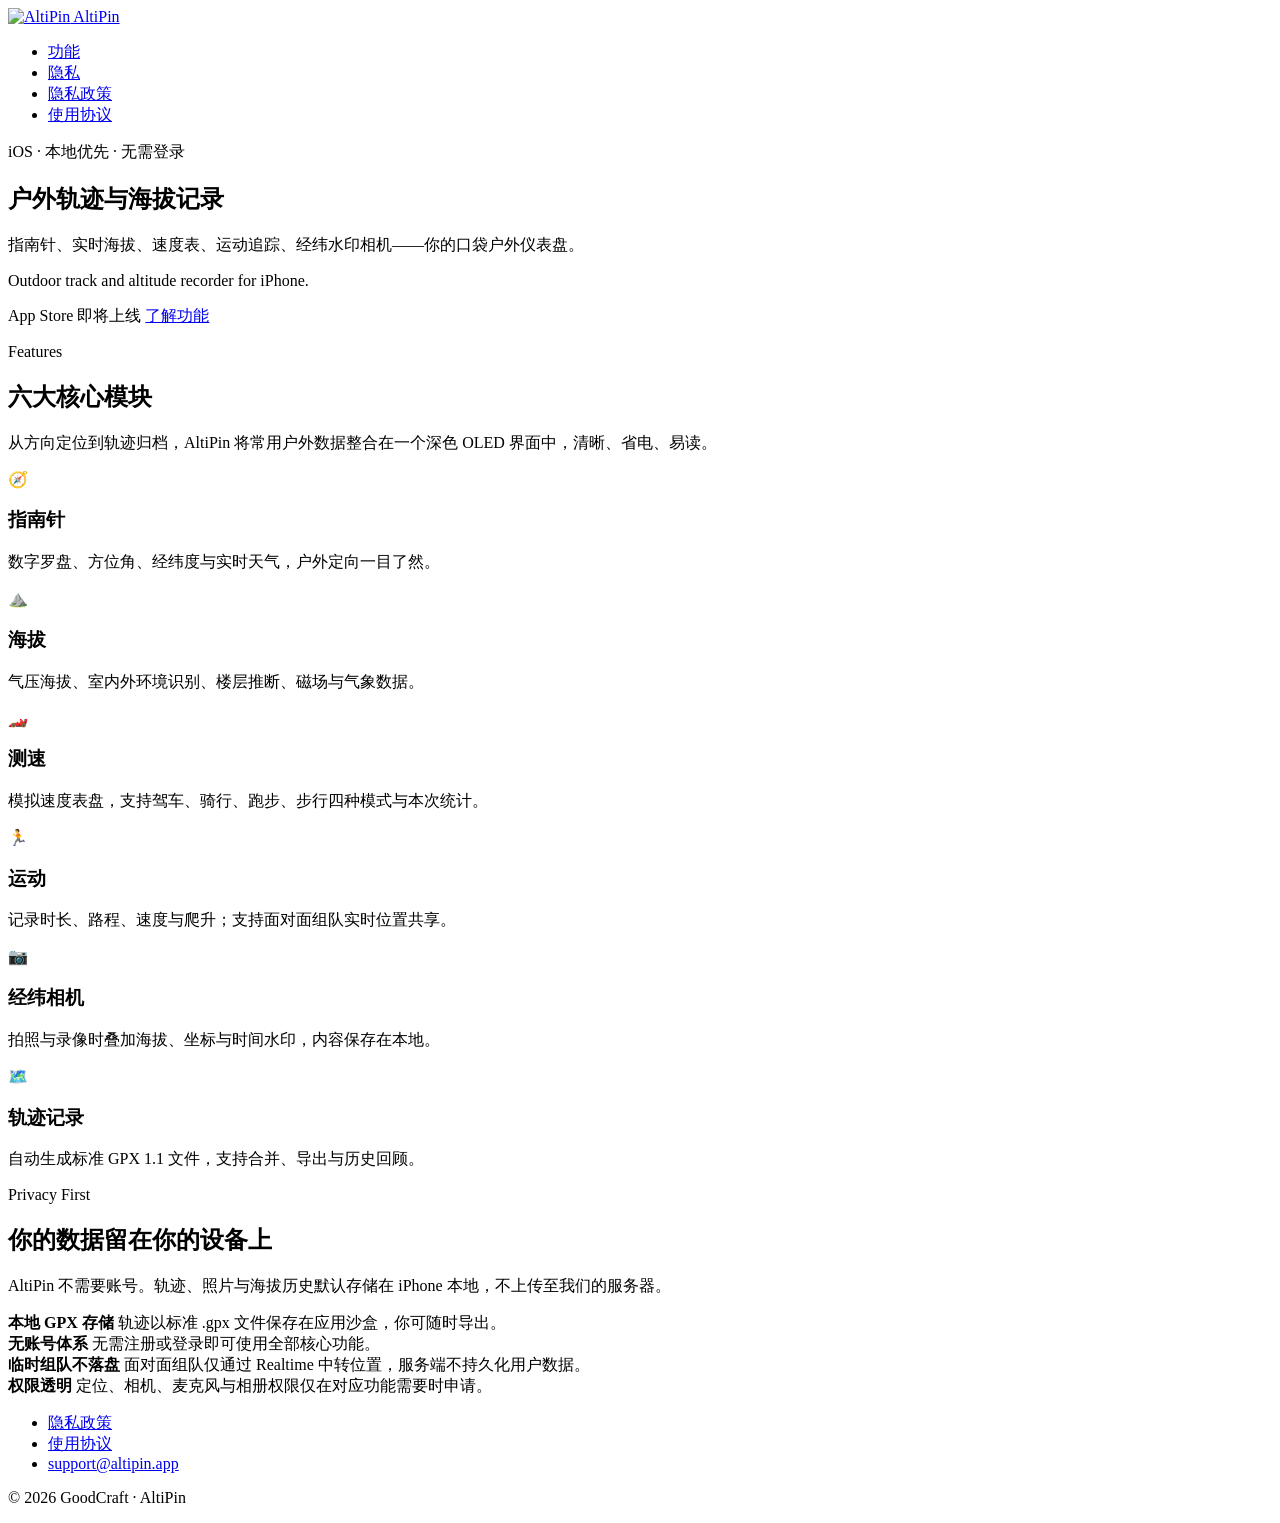
==== website/index.html @ b5b36eef "增加website" ====
<!DOCTYPE html>
<html lang="zh-Hans">
<head>
  <meta charset="UTF-8">
  <meta name="viewport" content="width=device-width, initial-scale=1.0">
  <title>AltiPin — 户外轨迹与海拔记录</title>
  <meta name="description" content="AltiPin 是一款纯本地优先的 iOS 户外工具：指南针、海拔、测速、运动记录、经纬相机与 GPX 轨迹，无需登录。">
  <meta name="keywords" content="AltiPin, compass, altitude, GPS, outdoor, hiking, GPX, iOS">
  <meta property="og:title" content="AltiPin — Outdoor Track &amp; Altitude Recorder">
  <meta property="og:description" content="指南针 · 海拔 · 测速 · 运动 · 经纬相机 · 轨迹记录">
  <meta property="og:url" content="https://compass.sryze.cc/">
  <meta property="og:type" content="website">
  <link rel="icon" href="/assets/favicon.svg" type="image/svg+xml">
  <link rel="stylesheet" href="/css/styles.css">
</head>
<body>
  <header class="site-header">
    <div class="container">
      <a class="logo" href="/">
        <img class="logo-icon" src="/assets/favicon.svg" alt="AltiPin" width="32" height="32">
        AltiPin
      </a>
      <nav>
        <ul class="nav-links">
          <li><a href="#features">功能</a></li>
          <li><a href="#privacy">隐私</a></li>
          <li><a href="/privacy/">隐私政策</a></li>
          <li><a href="/terms/">使用协议</a></li>
        </ul>
      </nav>
    </div>
  </header>

  <main>
    <section class="hero">
      <div class="container">
        <div class="hero-badge">iOS · 本地优先 · 无需登录</div>
        <h1>户外轨迹与海拔记录</h1>
        <p class="hero-subtitle">指南针、实时海拔、速度表、运动追踪、经纬水印相机——你的口袋户外仪表盘。</p>
        <p class="hero-subtitle-en">Outdoor track and altitude recorder for iPhone.</p>
        <div class="hero-actions">
          <span class="btn btn-disabled" aria-disabled="true">App Store 即将上线</span>
          <a class="btn btn-secondary" href="#features">了解功能</a>
        </div>
      </div>
    </section>

    <section id="features">
      <div class="container">
        <p class="section-label">Features</p>
        <h2 class="section-title">六大核心模块</h2>
        <p class="section-desc">从方向定位到轨迹归档，AltiPin 将常用户外数据整合在一个深色 OLED 界面中，清晰、省电、易读。</p>
        <div class="features-grid">
          <article class="feature-card">
            <div class="feature-icon" aria-hidden="true">🧭</div>
            <h3>指南针</h3>
            <p>数字罗盘、方位角、经纬度与实时天气，户外定向一目了然。</p>
          </article>
          <article class="feature-card">
            <div class="feature-icon" aria-hidden="true">⛰️</div>
            <h3>海拔</h3>
            <p>气压海拔、室内外环境识别、楼层推断、磁场与气象数据。</p>
          </article>
          <article class="feature-card">
            <div class="feature-icon" aria-hidden="true">🏎️</div>
            <h3>测速</h3>
            <p>模拟速度表盘，支持驾车、骑行、跑步、步行四种模式与本次统计。</p>
          </article>
          <article class="feature-card">
            <div class="feature-icon" aria-hidden="true">🏃</div>
            <h3>运动</h3>
            <p>记录时长、路程、速度与爬升；支持面对面组队实时位置共享。</p>
          </article>
          <article class="feature-card">
            <div class="feature-icon" aria-hidden="true">📷</div>
            <h3>经纬相机</h3>
            <p>拍照与录像时叠加海拔、坐标与时间水印，内容保存在本地。</p>
          </article>
          <article class="feature-card">
            <div class="feature-icon" aria-hidden="true">🗺️</div>
            <h3>轨迹记录</h3>
            <p>自动生成标准 GPX 1.1 文件，支持合并、导出与历史回顾。</p>
          </article>
        </div>
      </div>
    </section>

    <section id="privacy">
      <div class="container">
        <p class="section-label">Privacy First</p>
        <h2 class="section-title">你的数据留在你的设备上</h2>
        <p class="section-desc">AltiPin 不需要账号。轨迹、照片与海拔历史默认存储在 iPhone 本地，不上传至我们的服务器。</p>
        <div class="highlights">
          <div class="highlight-item">
            <strong>本地 GPX 存储</strong>
            <span>轨迹以标准 .gpx 文件保存在应用沙盒，你可随时导出。</span>
          </div>
          <div class="highlight-item">
            <strong>无账号体系</strong>
            <span>无需注册或登录即可使用全部核心功能。</span>
          </div>
          <div class="highlight-item">
            <strong>临时组队不落盘</strong>
            <span>面对面组队仅通过 Realtime 中转位置，服务端不持久化用户数据。</span>
          </div>
          <div class="highlight-item">
            <strong>权限透明</strong>
            <span>定位、相机、麦克风与相册权限仅在对应功能需要时申请。</span>
          </div>
        </div>
      </div>
    </section>
  </main>

  <footer class="site-footer">
    <div class="container footer-inner">
      <ul class="footer-links">
        <li><a href="/privacy/">隐私政策</a></li>
        <li><a href="/terms/">使用协议</a></li>
        <li><a href="mailto:support@altipin.app">support@altipin.app</a></li>
      </ul>
      <p class="footer-copy">© 2026 GoodCraft · AltiPin</p>
    </div>
  </footer>
</body>
</html>
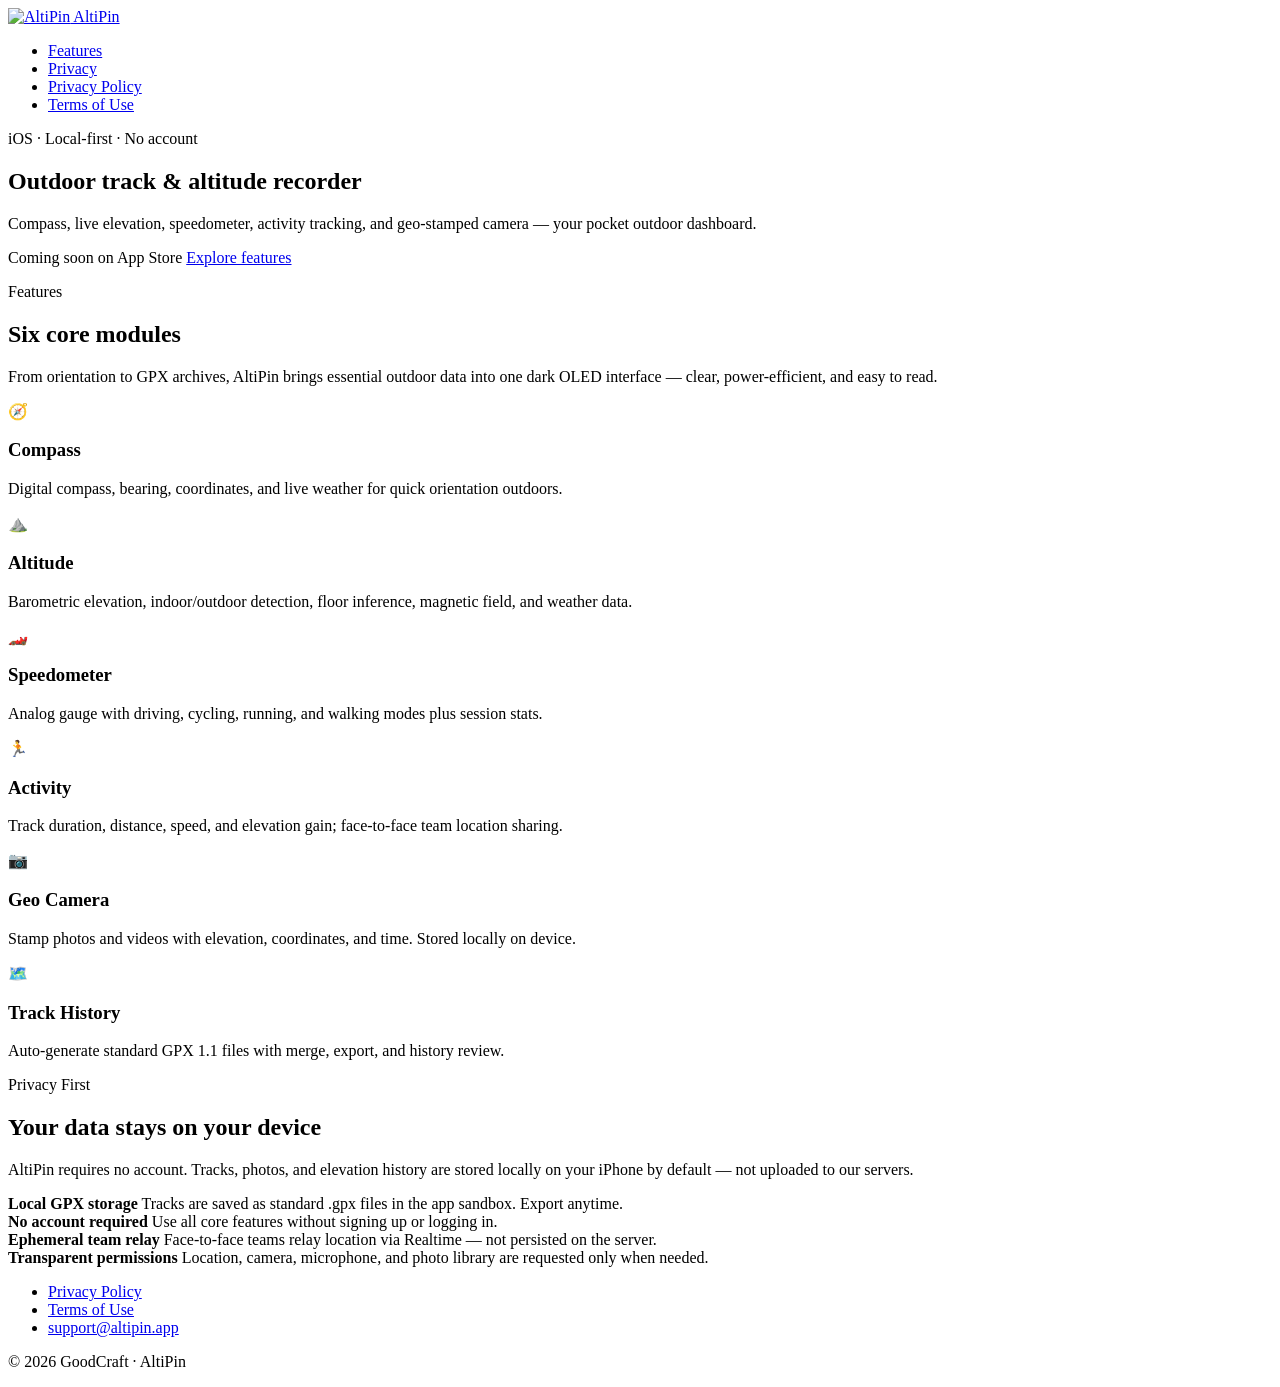
==== commit 4d61286a: "增加多语言" ====
--- a/website/index.html
+++ b/website/index.html
@@ -1,19 +1,21 @@
 <!DOCTYPE html>
-<html lang="zh-Hans">
+<html lang="en">
 <head>
   <meta charset="UTF-8">
   <meta name="viewport" content="width=device-width, initial-scale=1.0">
-  <title>AltiPin — 户外轨迹与海拔记录</title>
-  <meta name="description" content="AltiPin 是一款纯本地优先的 iOS 户外工具：指南针、海拔、测速、运动记录、经纬相机与 GPX 轨迹，无需登录。">
+  <title>AltiPin — Outdoor Track &amp; Altitude Recorder</title>
+  <meta name="description" content="AltiPin is a local-first iOS outdoor toolkit: compass, altitude, speedometer, activity tracking, geo camera, and GPX tracks. No account required.">
   <meta name="keywords" content="AltiPin, compass, altitude, GPS, outdoor, hiking, GPX, iOS">
   <meta property="og:title" content="AltiPin — Outdoor Track &amp; Altitude Recorder">
-  <meta property="og:description" content="指南针 · 海拔 · 测速 · 运动 · 经纬相机 · 轨迹记录">
+  <meta property="og:description" content="Compass · Altitude · Speedometer · Activity · Geo Camera · GPX Tracks">
   <meta property="og:url" content="https://compass.sryze.cc/">
   <meta property="og:type" content="website">
   <link rel="icon" href="/assets/favicon.svg" type="image/svg+xml">
   <link rel="stylesheet" href="/css/styles.css">
+  <script src="/js/locales.js" defer></script>
+  <script src="/js/i18n.js" defer></script>
 </head>
-<body>
+<body data-page="home">
   <header class="site-header">
     <div class="container">
       <a class="logo" href="/">
@@ -22,10 +24,10 @@
       </a>
       <nav>
         <ul class="nav-links">
-          <li><a href="#features">功能</a></li>
-          <li><a href="#privacy">隐私</a></li>
-          <li><a href="/privacy/">隐私政策</a></li>
-          <li><a href="/terms/">使用协议</a></li>
+          <li><a href="#features" data-i18n="nav.features">Features</a></li>
+          <li class="nav-hide-mobile"><a href="#privacy" data-i18n="nav.privacy_section">Privacy</a></li>
+          <li><a href="/privacy/" data-i18n="nav.privacy">Privacy Policy</a></li>
+          <li><a href="/terms/" data-i18n="nav.terms">Terms of Use</a></li>
         </ul>
       </nav>
     </div>
@@ -34,52 +36,51 @@
   <main>
     <section class="hero">
       <div class="container">
-        <div class="hero-badge">iOS · 本地优先 · 无需登录</div>
-        <h1>户外轨迹与海拔记录</h1>
-        <p class="hero-subtitle">指南针、实时海拔、速度表、运动追踪、经纬水印相机——你的口袋户外仪表盘。</p>
-        <p class="hero-subtitle-en">Outdoor track and altitude recorder for iPhone.</p>
+        <div class="hero-badge" data-i18n="hero.badge">iOS · Local-first · No account</div>
+        <h1 data-i18n="hero.title">Outdoor track &amp; altitude recorder</h1>
+        <p class="hero-subtitle" data-i18n="hero.subtitle">Compass, live elevation, speedometer, activity tracking, and geo-stamped camera — your pocket outdoor dashboard.</p>
         <div class="hero-actions">
-          <span class="btn btn-disabled" aria-disabled="true">App Store 即将上线</span>
-          <a class="btn btn-secondary" href="#features">了解功能</a>
+          <span class="btn btn-disabled" aria-disabled="true" data-i18n="hero.cta_appstore">Coming soon on App Store</span>
+          <a class="btn btn-secondary" href="#features" data-i18n="hero.cta_features">Explore features</a>
         </div>
       </div>
     </section>
 
     <section id="features">
       <div class="container">
-        <p class="section-label">Features</p>
-        <h2 class="section-title">六大核心模块</h2>
-        <p class="section-desc">从方向定位到轨迹归档，AltiPin 将常用户外数据整合在一个深色 OLED 界面中，清晰、省电、易读。</p>
+        <p class="section-label" data-i18n="features.label">Features</p>
+        <h2 class="section-title" data-i18n="features.title">Six core modules</h2>
+        <p class="section-desc" data-i18n="features.desc">From orientation to GPX archives, AltiPin brings essential outdoor data into one dark OLED interface — clear, power-efficient, and easy to read.</p>
         <div class="features-grid">
           <article class="feature-card">
             <div class="feature-icon" aria-hidden="true">🧭</div>
-            <h3>指南针</h3>
-            <p>数字罗盘、方位角、经纬度与实时天气，户外定向一目了然。</p>
+            <h3 data-i18n="feature.compass.title">Compass</h3>
+            <p data-i18n="feature.compass.desc">Digital compass, bearing, coordinates, and live weather for quick orientation outdoors.</p>
           </article>
           <article class="feature-card">
             <div class="feature-icon" aria-hidden="true">⛰️</div>
-            <h3>海拔</h3>
-            <p>气压海拔、室内外环境识别、楼层推断、磁场与气象数据。</p>
+            <h3 data-i18n="feature.altitude.title">Altitude</h3>
+            <p data-i18n="feature.altitude.desc">Barometric elevation, indoor/outdoor detection, floor inference, magnetic field, and weather data.</p>
           </article>
           <article class="feature-card">
             <div class="feature-icon" aria-hidden="true">🏎️</div>
-            <h3>测速</h3>
-            <p>模拟速度表盘，支持驾车、骑行、跑步、步行四种模式与本次统计。</p>
+            <h3 data-i18n="feature.speed.title">Speedometer</h3>
+            <p data-i18n="feature.speed.desc">Analog gauge with driving, cycling, running, and walking modes plus session stats.</p>
           </article>
           <article class="feature-card">
             <div class="feature-icon" aria-hidden="true">🏃</div>
-            <h3>运动</h3>
-            <p>记录时长、路程、速度与爬升；支持面对面组队实时位置共享。</p>
+            <h3 data-i18n="feature.activity.title">Activity</h3>
+            <p data-i18n="feature.activity.desc">Track duration, distance, speed, and elevation gain; face-to-face team location sharing.</p>
           </article>
           <article class="feature-card">
             <div class="feature-icon" aria-hidden="true">📷</div>
-            <h3>经纬相机</h3>
-            <p>拍照与录像时叠加海拔、坐标与时间水印，内容保存在本地。</p>
+            <h3 data-i18n="feature.camera.title">Geo Camera</h3>
+            <p data-i18n="feature.camera.desc">Stamp photos and videos with elevation, coordinates, and time. Stored locally on device.</p>
           </article>
           <article class="feature-card">
             <div class="feature-icon" aria-hidden="true">🗺️</div>
-            <h3>轨迹记录</h3>
-            <p>自动生成标准 GPX 1.1 文件，支持合并、导出与历史回顾。</p>
+            <h3 data-i18n="feature.tracks.title">Track History</h3>
+            <p data-i18n="feature.tracks.desc">Auto-generate standard GPX 1.1 files with merge, export, and history review.</p>
           </article>
         </div>
       </div>
@@ -87,25 +88,25 @@
 
     <section id="privacy">
       <div class="container">
-        <p class="section-label">Privacy First</p>
-        <h2 class="section-title">你的数据留在你的设备上</h2>
-        <p class="section-desc">AltiPin 不需要账号。轨迹、照片与海拔历史默认存储在 iPhone 本地，不上传至我们的服务器。</p>
+        <p class="section-label" data-i18n="privacy.label">Privacy First</p>
+        <h2 class="section-title" data-i18n="privacy.title">Your data stays on your device</h2>
+        <p class="section-desc" data-i18n="privacy.desc">AltiPin requires no account. Tracks, photos, and elevation history are stored locally on your iPhone by default — not uploaded to our servers.</p>
         <div class="highlights">
           <div class="highlight-item">
-            <strong>本地 GPX 存储</strong>
-            <span>轨迹以标准 .gpx 文件保存在应用沙盒，你可随时导出。</span>
+            <strong data-i18n="highlight.gpx.title">Local GPX storage</strong>
+            <span data-i18n="highlight.gpx.desc">Tracks are saved as standard .gpx files in the app sandbox. Export anytime.</span>
           </div>
           <div class="highlight-item">
-            <strong>无账号体系</strong>
-            <span>无需注册或登录即可使用全部核心功能。</span>
+            <strong data-i18n="highlight.account.title">No account required</strong>
+            <span data-i18n="highlight.account.desc">Use all core features without signing up or logging in.</span>
           </div>
           <div class="highlight-item">
-            <strong>临时组队不落盘</strong>
-            <span>面对面组队仅通过 Realtime 中转位置，服务端不持久化用户数据。</span>
+            <strong data-i18n="highlight.team.title">Ephemeral team relay</strong>
+            <span data-i18n="highlight.team.desc">Face-to-face teams relay location via Realtime — not persisted on the server.</span>
           </div>
           <div class="highlight-item">
-            <strong>权限透明</strong>
-            <span>定位、相机、麦克风与相册权限仅在对应功能需要时申请。</span>
+            <strong data-i18n="highlight.permissions.title">Transparent permissions</strong>
+            <span data-i18n="highlight.permissions.desc">Location, camera, microphone, and photo library are requested only when needed.</span>
           </div>
         </div>
       </div>
@@ -115,11 +116,11 @@
   <footer class="site-footer">
     <div class="container footer-inner">
       <ul class="footer-links">
-        <li><a href="/privacy/">隐私政策</a></li>
-        <li><a href="/terms/">使用协议</a></li>
+        <li><a href="/privacy/" data-i18n="footer.privacy">Privacy Policy</a></li>
+        <li><a href="/terms/" data-i18n="footer.terms">Terms of Use</a></li>
         <li><a href="mailto:support@altipin.app">support@altipin.app</a></li>
       </ul>
-      <p class="footer-copy">© 2026 GoodCraft · AltiPin</p>
+      <p class="footer-copy" data-i18n="footer.copy">© 2026 GoodCraft · AltiPin</p>
     </div>
   </footer>
 </body>
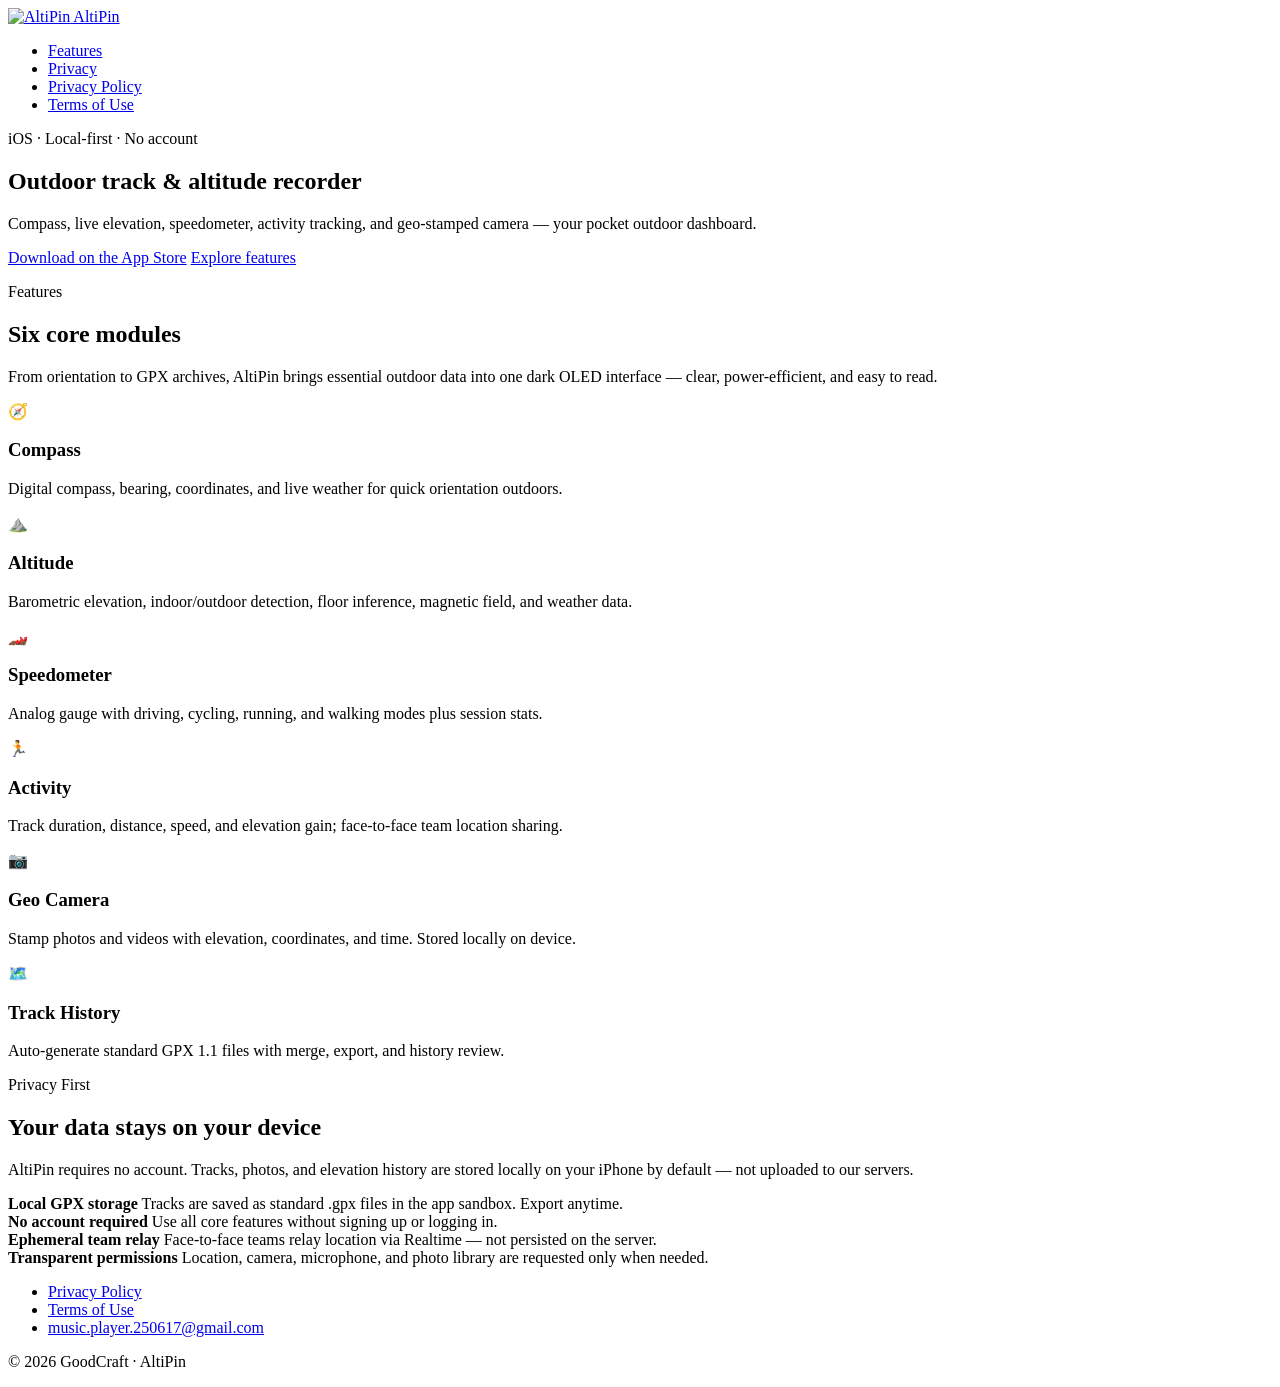
==== commit aef8e7a2: "更新一些配置信息" ====
--- a/website/index.html
+++ b/website/index.html
@@ -12,6 +12,7 @@
   <meta property="og:type" content="website">
   <link rel="icon" href="/assets/favicon.svg" type="image/svg+xml">
   <link rel="stylesheet" href="/css/styles.css">
+  <script src="/js/site-config.js" defer></script>
   <script src="/js/locales.js" defer></script>
   <script src="/js/i18n.js" defer></script>
 </head>
@@ -40,7 +41,7 @@
         <h1 data-i18n="hero.title">Outdoor track &amp; altitude recorder</h1>
         <p class="hero-subtitle" data-i18n="hero.subtitle">Compass, live elevation, speedometer, activity tracking, and geo-stamped camera — your pocket outdoor dashboard.</p>
         <div class="hero-actions">
-          <span class="btn btn-disabled" aria-disabled="true" data-i18n="hero.cta_appstore">Coming soon on App Store</span>
+          <a class="btn btn-primary" id="app-store-link" href="https://apps.apple.com/app/id6780429432" target="_blank" rel="noopener noreferrer" data-i18n="hero.cta_appstore">Download on the App Store</a>
           <a class="btn btn-secondary" href="#features" data-i18n="hero.cta_features">Explore features</a>
         </div>
       </div>
@@ -118,7 +119,7 @@
       <ul class="footer-links">
         <li><a href="/privacy/" data-i18n="footer.privacy">Privacy Policy</a></li>
         <li><a href="/terms/" data-i18n="footer.terms">Terms of Use</a></li>
-        <li><a href="mailto:support@altipin.app">support@altipin.app</a></li>
+        <li><a id="contact-email-link" href="mailto:music.player.250617@gmail.com">music.player.250617@gmail.com</a></li>
       </ul>
       <p class="footer-copy" data-i18n="footer.copy">© 2026 GoodCraft · AltiPin</p>
     </div>
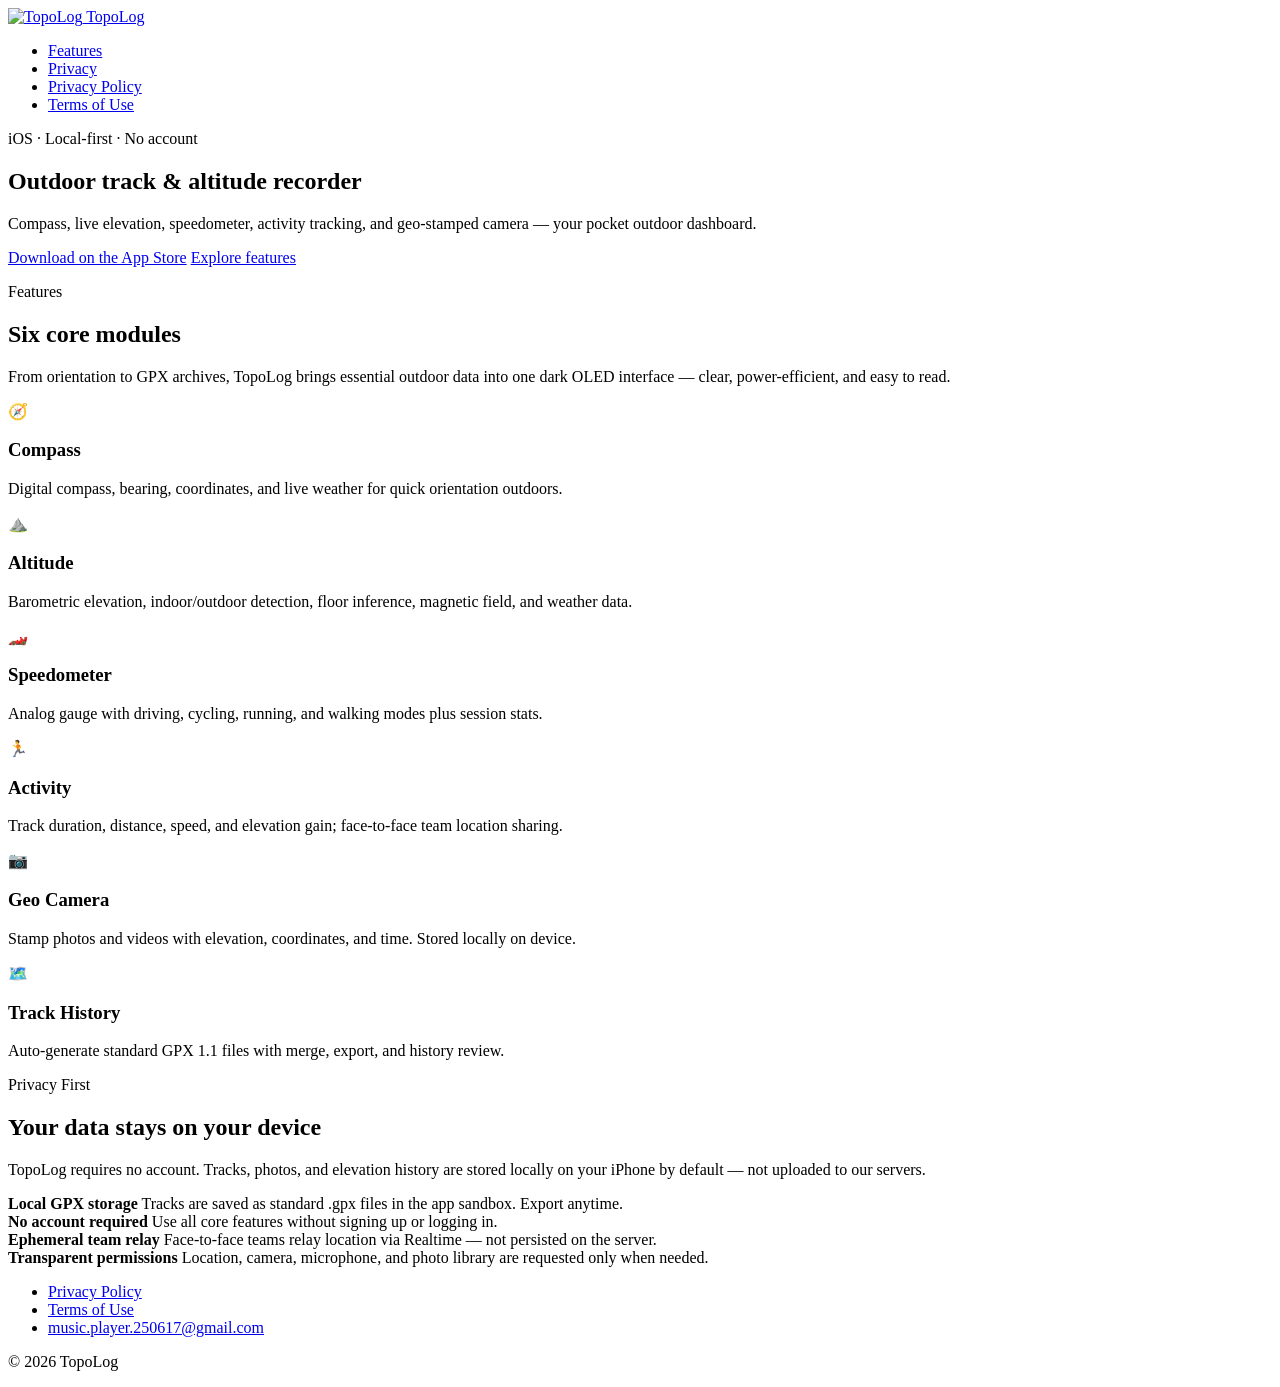
==== commit 4e8f26ca: "更改产品名称为TopoLog" ====
--- a/website/index.html
+++ b/website/index.html
@@ -3,10 +3,10 @@
 <head>
   <meta charset="UTF-8">
   <meta name="viewport" content="width=device-width, initial-scale=1.0">
-  <title>AltiPin — Outdoor Track &amp; Altitude Recorder</title>
-  <meta name="description" content="AltiPin is a local-first iOS outdoor toolkit: compass, altitude, speedometer, activity tracking, geo camera, and GPX tracks. No account required.">
-  <meta name="keywords" content="AltiPin, compass, altitude, GPS, outdoor, hiking, GPX, iOS">
-  <meta property="og:title" content="AltiPin — Outdoor Track &amp; Altitude Recorder">
+  <title>TopoLog — Outdoor Track &amp; Altitude Recorder</title>
+  <meta name="description" content="TopoLog is a local-first iOS outdoor toolkit: compass, altitude, speedometer, activity tracking, geo camera, and GPX tracks. No account required.">
+  <meta name="keywords" content="TopoLog, compass, altitude, GPS, outdoor, hiking, GPX, iOS">
+  <meta property="og:title" content="TopoLog — Outdoor Track &amp; Altitude Recorder">
   <meta property="og:description" content="Compass · Altitude · Speedometer · Activity · Geo Camera · GPX Tracks">
   <meta property="og:url" content="https://compass.sryze.cc/">
   <meta property="og:type" content="website">
@@ -20,8 +20,8 @@
   <header class="site-header">
     <div class="container">
       <a class="logo" href="/">
-        <img class="logo-icon" src="/assets/favicon.svg" alt="AltiPin" width="32" height="32">
-        AltiPin
+        <img class="logo-icon" src="/assets/favicon.svg" alt="TopoLog" width="32" height="32">
+        TopoLog
       </a>
       <nav>
         <ul class="nav-links">
@@ -51,7 +51,7 @@
       <div class="container">
         <p class="section-label" data-i18n="features.label">Features</p>
         <h2 class="section-title" data-i18n="features.title">Six core modules</h2>
-        <p class="section-desc" data-i18n="features.desc">From orientation to GPX archives, AltiPin brings essential outdoor data into one dark OLED interface — clear, power-efficient, and easy to read.</p>
+        <p class="section-desc" data-i18n="features.desc">From orientation to GPX archives, TopoLog brings essential outdoor data into one dark OLED interface — clear, power-efficient, and easy to read.</p>
         <div class="features-grid">
           <article class="feature-card">
             <div class="feature-icon" aria-hidden="true">🧭</div>
@@ -91,7 +91,7 @@
       <div class="container">
         <p class="section-label" data-i18n="privacy.label">Privacy First</p>
         <h2 class="section-title" data-i18n="privacy.title">Your data stays on your device</h2>
-        <p class="section-desc" data-i18n="privacy.desc">AltiPin requires no account. Tracks, photos, and elevation history are stored locally on your iPhone by default — not uploaded to our servers.</p>
+        <p class="section-desc" data-i18n="privacy.desc">TopoLog requires no account. Tracks, photos, and elevation history are stored locally on your iPhone by default — not uploaded to our servers.</p>
         <div class="highlights">
           <div class="highlight-item">
             <strong data-i18n="highlight.gpx.title">Local GPX storage</strong>
@@ -121,7 +121,7 @@
         <li><a href="/terms/" data-i18n="footer.terms">Terms of Use</a></li>
         <li><a id="contact-email-link" href="mailto:music.player.250617@gmail.com">music.player.250617@gmail.com</a></li>
       </ul>
-      <p class="footer-copy" data-i18n="footer.copy">© 2026 GoodCraft · AltiPin</p>
+      <p class="footer-copy" data-i18n="footer.copy">© 2026 TopoLog</p>
     </div>
   </footer>
 </body>
